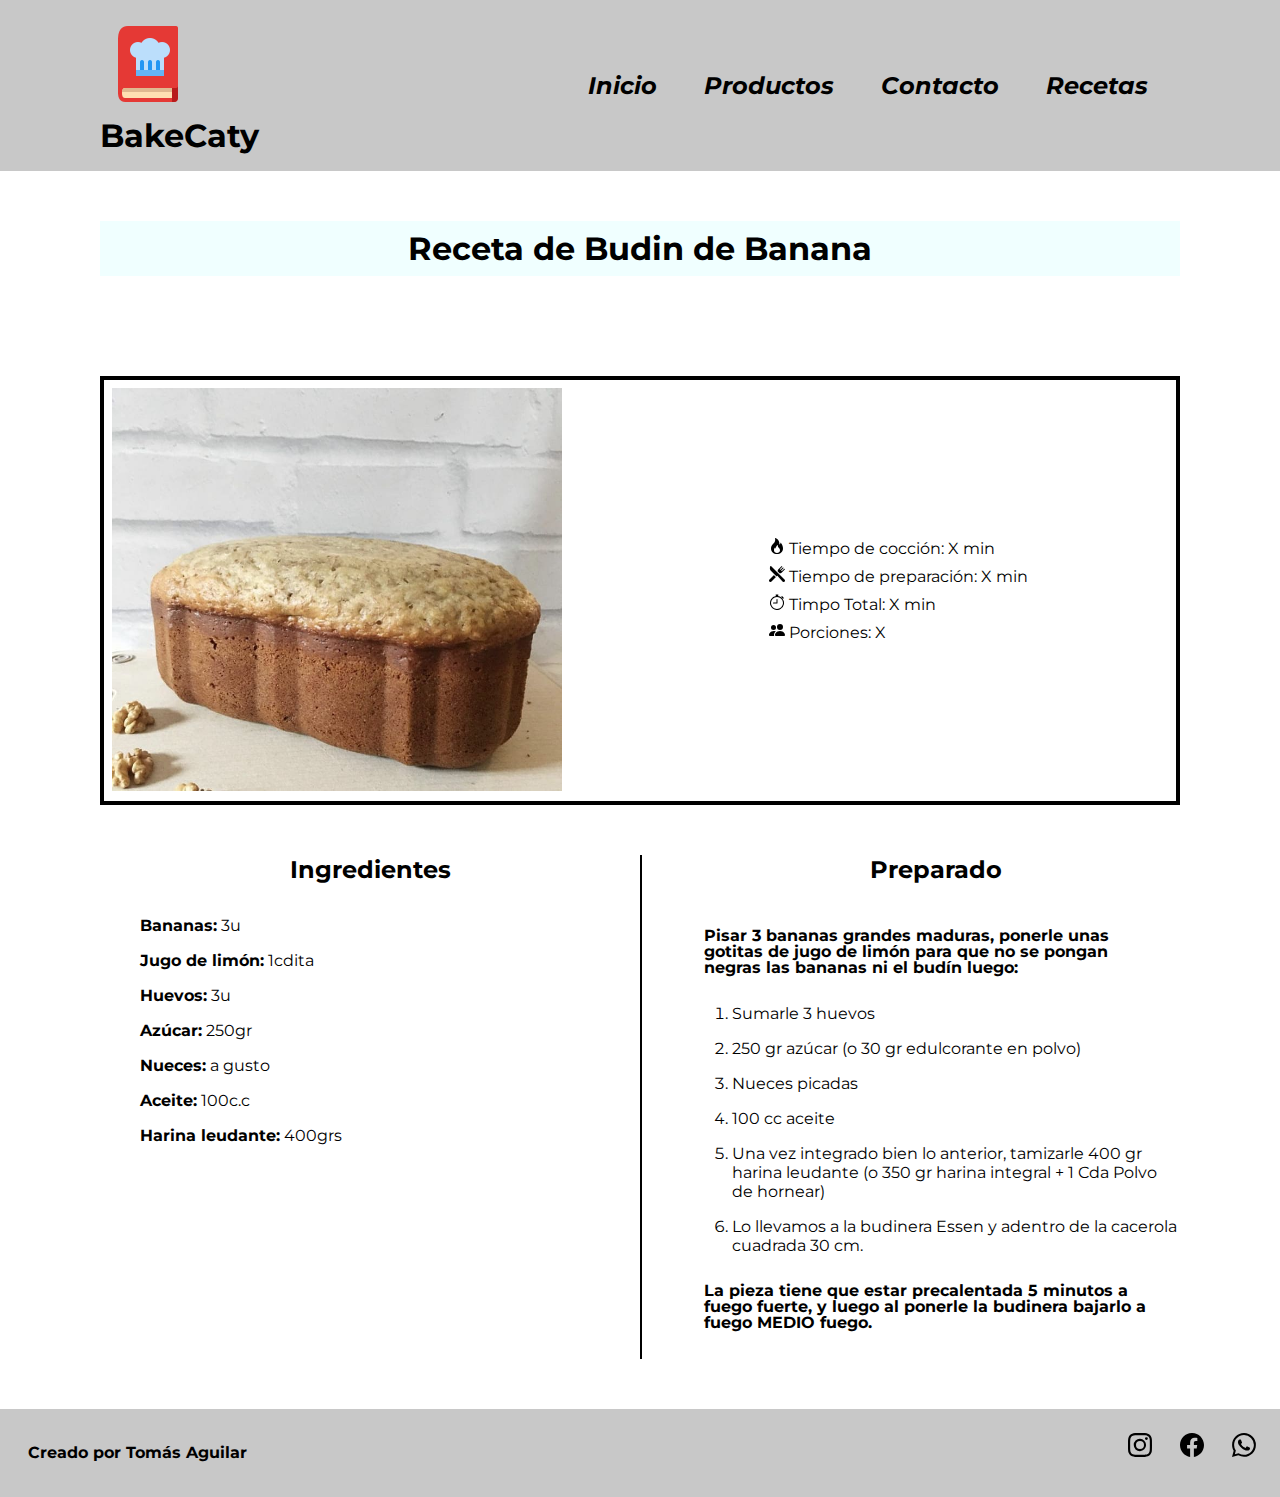
==== pages/recetas-1.html @ eed55cd2 "Proyecto Final" ====
<!DOCTYPE html>
<html lang="es">
<head>
    <meta charset="UTF-8">
    <meta http-equiv="X-UA-Compatible" content="IE=edge">
    <meta name="viewport" content="width=device-width, initial-scale=1.0">
    <meta name="description" content="Pagina de Panaderia y Pasteleria. Recetas Caseras. Comidas Faciles">
    <meta name="author" content="Tomás Aguilar">
    <meta name="copyright" content="BakeCaty">
    

    <title>Budin de Banana | BakeCaty</title>
    <link rel="stylesheet" href="../css/style.css">
    <link rel="icon" href="./img/favicon.ico" type="image/x-icon">
</head>
<body>
    <!-- Menu de arriba -->
    <header class="header">
        <div class="contenedor">
            <div class="logo">
            <a href="../index.html">
                <img src="[data-uri]" alt="logo">
                <h1>BakeCaty</h1>
            </a>            
            </div>
            <nav class="Menu">
                <ul class="listaMenu">

                    <li>
                        <a href="../index.html">
                            <svg xmlns="http://www.w3.org/2000/svg" width="16" height="16" fill="currentColor" class="bi bi-house" viewBox="0 0 16 16">
                            <path fill-rule="evenodd" d="M2 13.5V7h1v6.5a.5.5 0 0 0 .5.5h9a.5.5 0 0 0 .5-.5V7h1v6.5a1.5 1.5 0 0 1-1.5 1.5h-9A1.5 1.5 0 0 1 2 13.5zm11-11V6l-2-2V2.5a.5.5 0 0 1 .5-.5h1a.5.5 0 0 1 .5.5z"/>
                            <path fill-rule="evenodd" d="M7.293 1.5a1 1 0 0 1 1.414 0l6.647 6.646a.5.5 0 0 1-.708.708L8 2.207 1.354 8.854a.5.5 0 1 1-.708-.708L7.293 1.5z"/>
                            </svg>
                            <span>Inicio</span>
                        </a>
                    </li>

                    <li>
                        <a href="./productos.html">
                            <svg xmlns="http://www.w3.org/2000/svg" width="16" height="16" fill="currentColor" class="bi bi-basket3" viewBox="0 0 16 16">
                            <path d="M5.757 1.071a.5.5 0 0 1 .172.686L3.383 6h9.234L10.07 1.757a.5.5 0 1 1 .858-.514L13.783 6H15.5a.5.5 0 0 1 .5.5v1a.5.5 0 0 1-.5.5H.5a.5.5 0 0 1-.5-.5v-1A.5.5 0 0 1 .5 6h1.717L5.07 1.243a.5.5 0 0 1 .686-.172zM3.394 15l-1.48-6h-.97l1.525 6.426a.75.75 0 0 0 .729.574h9.606a.75.75 0 0 0 .73-.574L15.056 9h-.972l-1.479 6h-9.21z"/>
                            </svg>
                            <span>Productos</span>
                        </a>
                        <ul>
                            <li><a href="./productos.html">Cheesecake</a></li>
                            <li><a href="./productos.html#panes">Panes Integrales</a></li>
                            <li><a href="./productos.html#galleta">Galletitas Pepas</a></li>
                            
                        </ul>
                    </li>

                    <li>
                        <a href="./contacto.html">
                            <svg xmlns="http://www.w3.org/2000/svg" width="16" height="16" fill="currentColor" class="bi bi-phone" viewBox="0 0 16 16">
                            <path d="M11 1a1 1 0 0 1 1 1v12a1 1 0 0 1-1 1H5a1 1 0 0 1-1-1V2a1 1 0 0 1 1-1h6zM5 0a2 2 0 0 0-2 2v12a2 2 0 0 0 2 2h6a2 2 0 0 0 2-2V2a2 2 0 0 0-2-2H5z"/>
                            <path d="M8 14a1 1 0 1 0 0-2 1 1 0 0 0 0 2z"/></svg>
                            <span>Contacto</span>
                        </a>
                    </li>

                    <li>
                        <a href="./recetas-0.html">
                            <svg xmlns="http://www.w3.org/2000/svg" width="16" height="16" fill="currentColor" class="bi bi-journals" viewBox="0 0 16 16">
                            <path d="M5 0h8a2 2 0 0 1 2 2v10a2 2 0 0 1-2 2 2 2 0 0 1-2 2H3a2 2 0 0 1-2-2h1a1 1 0 0 0 1 1h8a1 1 0 0 0 1-1V4a1 1 0 0 0-1-1H3a1 1 0 0 0-1 1H1a2 2 0 0 1 2-2h8a2 2 0 0 1 2 2v9a1 1 0 0 0 1-1V2a1 1 0 0 0-1-1H5a1 1 0 0 0-1 1H3a2 2 0 0 1 2-2z"/>
                            <path d="M1 6v-.5a.5.5 0 0 1 1 0V6h.5a.5.5 0 0 1 0 1h-2a.5.5 0 0 1 0-1H1zm0 3v-.5a.5.5 0 0 1 1 0V9h.5a.5.5 0 0 1 0 1h-2a.5.5 0 0 1 0-1H1zm0 2.5v.5H.5a.5.5 0 0 0 0 1h2a.5.5 0 0 0 0-1H2v-.5a.5.5 0 0 0-1 0z"/>
                            </svg>
                            <span>Recetas</span>
                        </a>
                    </li>
                </ul>
            </nav>
        </div>
    </header>

    <!-- Receta de Budin de Banana -->

    <body>
        <div class="contenedor">
            <div class="titulo-recetas">
                <h1 class="titulo">Receta de Budin de Banana</h1>
            </div>
    
            <section class="cont-principal">
                <article class="imagen-recetas">
                    <img src="../img/budin_de_banana.jpg" alt="Budin de banana" width="350">
                </article>

                <article class="requisitos">
                    <ul>
                        <li>
                            <svg xmlns="http://www.w3.org/2000/svg" width="16" height="16" fill="currentColor" class="bi bi-fire" viewBox="0 0 16 16">
                            <path d="M8 16c3.314 0 6-2 6-5.5 0-1.5-.5-4-2.5-6 .25 1.5-1.25 2-1.25 2C11 4 9 .5 6 0c.357 2 .5 4-2 6-1.25 1-2 2.729-2 4.5C2 14 4.686 16 8 16Zm0-1c-1.657 0-3-1-3-2.75 0-.75.25-2 1.25-3C6.125 10 7 10.5 7 10.5c-.375-1.25.5-3.25 2-3.5-.179 1-.25 2 1 3 .625.5 1 1.364 1 2.25C11 14 9.657 15 8 15Z"/>
                            </svg>
                            Tiempo de cocción: X min
                        </li>
        
                        <li>
                            <img src="../img/restaurant.png" alt="" width="16">
                            </img>
                            Tiempo de preparación: X min
                        </li>
        
                        <li>
                            <svg xmlns="http://www.w3.org/2000/svg" width="16" height="16" fill="currentColor" class="bi bi-stopwatch" viewBox="0 0 16 16">
                                <path d="M8.5 5.6a.5.5 0 1 0-1 0v2.9h-3a.5.5 0 0 0 0 1H8a.5.5 0 0 0 .5-.5V5.6z"/>
                                <path d="M6.5 1A.5.5 0 0 1 7 .5h2a.5.5 0 0 1 0 1v.57c1.36.196 2.594.78 3.584 1.64a.715.715 0 0 1 .012-.013l.354-.354-.354-.353a.5.5 0 0 1 .707-.708l1.414 1.415a.5.5 0 1 1-.707.707l-.353-.354-.354.354a.512.512 0 0 1-.013.012A7 7 0 1 1 7 2.071V1.5a.5.5 0 0 1-.5-.5zM8 3a6 6 0 1 0 .001 12A6 6 0 0 0 8 3z"/>
                            </svg>
                            Timpo Total: X min
                        </li>
        
                        <li>
                            <svg xmlns="http://www.w3.org/2000/svg" width="16" height="16" fill="currentColor" class="bi bi-people-fill" viewBox="0 0 16 16">
                                <path d="M7 14s-1 0-1-1 1-4 5-4 5 3 5 4-1 1-1 1H7zm4-6a3 3 0 1 0 0-6 3 3 0 0 0 0 6z"/>
                                <path fill-rule="evenodd" d="M5.216 14A2.238 2.238 0 0 1 5 13c0-1.355.68-2.75 1.936-3.72A6.325 6.325 0 0 0 5 9c-4 0-5 3-5 4s1 1 1 1h4.216z"/>
                                <path d="M4.5 8a2.5 2.5 0 1 0 0-5 2.5 2.5 0 0 0 0 5z"/>
                            </svg>
                            Porciones: X
                        </li>
                    </ul>
                </article>
            </section>
    
            <!-- Ingredientes + Preparado -->
    
            <section class="procesos">
                <!-- Ingredientes -->
                <article class="ingredientes">
                    <h2 class="titulo-sec">Ingredientes</h2>
                    <ul>
                        <li> <strong>Bananas:</strong> 3u</li>
                        <li> <strong>Jugo de limón:</strong> 1cdita</li>
                        <li> <strong>Huevos:</strong> 3u</li>
                        <li><strong>Azúcar:</strong> 250gr</li>
                        <li><strong>Nueces:</strong> a gusto</li>
                        <li><strong>Aceite:</strong> 100c.c</li>
                        <li><strong>Harina leudante:</strong> 400grs</li>
                    </ul>
                </article>
    
                <!-- Preparado -->
                <article class="preparado">
                    <h2 class="titulo-sec">Preparado</h2>
                
                        <p>
                        Pisar 3 bananas grandes maduras, ponerle unas gotitas de jugo de limón para que no se pongan negras las bananas ni el budín luego: 
                        </p>
                    <ol>
                        <li>Sumarle 3 huevos</li>
                        <li>250 gr azúcar (o 30 gr edulcorante en polvo)</li>
                        <li>Nueces picadas</li>
                        <li>100 cc aceite</li>
                        <li>Una vez integrado bien lo anterior, tamizarle 400 gr harina leudante (o 350 gr harina integral + 1 Cda Polvo de hornear)</li>
                        <li>Lo llevamos a la budinera Essen y adentro de la cacerola cuadrada 30 cm.</li>
                    </ol>
                        <p> La pieza tiene que estar precalentada 5 minutos a fuego fuerte, y luego al ponerle la budinera bajarlo a fuego MEDIO fuego.</p>
    
                </article>
    
            </section>
        </div>

    </body>

    <!-- Footer -->

    <footer class="footer">
        <p>Creado por Tomás Aguilar</p>
            <div class="rss">

                    <!-- Instagram -->
                    <a href="https://www.instagram.com/tagui32/" target="_blank">
                        <svg xmlns="http://www.w3.org/2000/svg" width="16" height="16" fill="currentColor" class="bi bi-instagram" viewBox="0 0 16 16">
                            <path d="M8 0C5.829 0 5.556.01 4.703.048 3.85.088 3.269.222 2.76.42a3.917 3.917 0 0 0-1.417.923A3.927 3.927 0 0 0 .42 2.76C.222 3.268.087 3.85.048 4.7.01 5.555 0 5.827 0 8.001c0 2.172.01 2.444.048 3.297.04.852.174 1.433.372 1.942.205.526.478.972.923 1.417.444.445.89.719 1.416.923.51.198 1.09.333 1.942.372C5.555 15.99 5.827 16 8 16s2.444-.01 3.298-.048c.851-.04 1.434-.174 1.943-.372a3.916 3.916 0 0 0 1.416-.923c.445-.445.718-.891.923-1.417.197-.509.332-1.09.372-1.942C15.99 10.445 16 10.173 16 8s-.01-2.445-.048-3.299c-.04-.851-.175-1.433-.372-1.941a3.926 3.926 0 0 0-.923-1.417A3.911 3.911 0 0 0 13.24.42c-.51-.198-1.092-.333-1.943-.372C10.443.01 10.172 0 7.998 0h.003zm-.717 1.442h.718c2.136 0 2.389.007 3.232.046.78.035 1.204.166 1.486.275.373.145.64.319.92.599.28.28.453.546.598.92.11.281.24.705.275 1.485.039.843.047 1.096.047 3.231s-.008 2.389-.047 3.232c-.035.78-.166 1.203-.275 1.485a2.47 2.47 0 0 1-.599.919c-.28.28-.546.453-.92.598-.28.11-.704.24-1.485.276-.843.038-1.096.047-3.232.047s-2.39-.009-3.233-.047c-.78-.036-1.203-.166-1.485-.276a2.478 2.478 0 0 1-.92-.598 2.48 2.48 0 0 1-.6-.92c-.109-.281-.24-.705-.275-1.485-.038-.843-.046-1.096-.046-3.233 0-2.136.008-2.388.046-3.231.036-.78.166-1.204.276-1.486.145-.373.319-.64.599-.92.28-.28.546-.453.92-.598.282-.11.705-.24 1.485-.276.738-.034 1.024-.044 2.515-.045v.002zm4.988 1.328a.96.96 0 1 0 0 1.92.96.96 0 0 0 0-1.92zm-4.27 1.122a4.109 4.109 0 1 0 0 8.217 4.109 4.109 0 0 0 0-8.217zm0 1.441a2.667 2.667 0 1 1 0 5.334 2.667 2.667 0 0 1 0-5.334z"/>
                        </svg>
                    </a>
        
                    <!-- Facebook -->
                    <a href="https://www.facebook.com/soytomasaguilar/" target="_blank"> 
                        <svg xmlns="http://www.w3.org/2000/svg" width="16" height="16" fill="currentColor" class="bi bi-facebook" viewBox="0 0 16 16">
                            <path d="M16 8.049c0-4.446-3.582-8.05-8-8.05C3.58 0-.002 3.603-.002 8.05c0 4.017 2.926 7.347 6.75 7.951v-5.625h-2.03V8.05H6.75V6.275c0-2.017 1.195-3.131 3.022-3.131.876 0 1.791.157 1.791.157v1.98h-1.009c-.993 0-1.303.621-1.303 1.258v1.51h2.218l-.354 2.326H9.25V16c3.824-.604 6.75-3.934 6.75-7.951z"/>
                        </svg>
                    </a>
        
                    <!-- Whatsapp -->
                    <a href="https://wa.me/+5491162482927" target="_blank">
                        <svg xmlns="http://www.w3.org/2000/svg" width="16" height="16" fill="currentColor" class="bi bi-whatsapp" viewBox="0 0 16 16">
                            <path d="M13.601 2.326A7.854 7.854 0 0 0 7.994 0C3.627 0 .068 3.558.064 7.926c0 1.399.366 2.76 1.057 3.965L0 16l4.204-1.102a7.933 7.933 0 0 0 3.79.965h.004c4.368 0 7.926-3.558 7.93-7.93A7.898 7.898 0 0 0 13.6 2.326zM7.994 14.521a6.573 6.573 0 0 1-3.356-.92l-.24-.144-2.494.654.666-2.433-.156-.251a6.56 6.56 0 0 1-1.007-3.505c0-3.626 2.957-6.584 6.591-6.584a6.56 6.56 0 0 1 4.66 1.931 6.557 6.557 0 0 1 1.928 4.66c-.004 3.639-2.961 6.592-6.592 6.592zm3.615-4.934c-.197-.099-1.17-.578-1.353-.646-.182-.065-.315-.099-.445.099-.133.197-.513.646-.627.775-.114.133-.232.148-.43.05-.197-.1-.836-.308-1.592-.985-.59-.525-.985-1.175-1.103-1.372-.114-.198-.011-.304.088-.403.087-.088.197-.232.296-.346.1-.114.133-.198.198-.33.065-.134.034-.248-.015-.347-.05-.099-.445-1.076-.612-1.47-.16-.389-.323-.335-.445-.34-.114-.007-.247-.007-.38-.007a.729.729 0 0 0-.529.247c-.182.198-.691.677-.691 1.654 0 .977.71 1.916.81 2.049.098.133 1.394 2.132 3.383 2.992.47.205.84.326 1.129.418.475.152.904.129 1.246.08.38-.058 1.171-.48 1.338-.943.164-.464.164-.86.114-.943-.049-.084-.182-.133-.38-.232z"/>
                        </svg>
                    </a>
            </div>

    </footer>
</body>
</html>
---- css/style.css ----
@charset "UTF-8";
/* Global */
@import url("https://fonts.googleapis.com/css2?family=Montserrat:wght@100;400;700;900&display=swap");
@import url("https://fonts.googleapis.com/css2?family=Montserrat:wght@100;400;700;900&display=swap");
* {
  margin: 0%; }

a {
  text-decoration: none;
  color: black; }

/* Fonts Size */
/* Space (margin/padding) */
/* Long (width) */
/* Tall (height) */
/* Line (line-height/interlineado) */
/* Fonts */
* {
  font-family: 'Montserrat'; }

p {
  line-height: 16px;
  font-size: 16px; }

ul {
  margin: 0;
  list-style-type: none; }

img {
  width: 100%;
  height: auto; }

.contenedor {
  width: calc(100% - 32px);
  max-width: 1080px;
  margin: 0 auto;
  padding: 0 16px; }

.logo {
  width: 96px; }

@media only screen and (min-width: 320px) and (max-width: 767px) {
  .footer {
    background-color: #f4f4f4;
    padding: 16px 0 96px;
    text-align: center; }
    .footer .rss svg {
      width: 24px;
      height: 24px; }
    .footer .rss a:not(:last-child) {
      margin-right: 16px; }
    .footer p {
      margin-bottom: 8px; } }

@media only screen and (min-width: 768px) and (max-width: 1199px) {
  .footer {
    background-color: #f4f4f4;
    padding: 16px 0 96px;
    text-align: center; }
    .footer .rss svg {
      width: 24px;
      height: 24px; }
    .footer .rss a:not(:last-child) {
      margin-right: 8px; }
    .footer p {
      margin-bottom: 4px; } }

@media only screen and (min-width: 1200px) {
  .footer {
    background-color: #c8c8c8;
    padding: 24px 0 24px;
    display: flex;
    flex-direction: none;
    justify-content: space-between;
    align-items: none;
    width: 100%; }
    .footer p {
      margin-right: 8px;
      position: relative;
      font-size: 16px;
      font-weight: 700;
      font-style: normal;
      left: 16px; }
    .footer .rss svg {
      justify-content: space-between;
      margin-right: 24px;
      width: 24px;
      height: 24px; } }

@media only screen and (min-width: 320px) and (max-width: 767px) {
  .header {
    background-color: darkgray;
    margin-bottom: 16px; }
  .Menu {
    position: fixed;
    bottom: 0;
    background: #fff;
    z-index: 15000;
    border-top: 1px solid #e4e4e4;
    width: 100%;
    background-color: red;
    padding: 0.3125rem 0.625rem 0.625rem;
    margin-top: 8px;
    align-content: center;
    left: -8px; }
  /* Nesting class: "listaMenu" */
  .listaMenu {
    font-size: 16px;
    font-weight: bold;
    font-style: oblique;
    padding-left: 0;
    display: flex;
    flex-direction: none;
    justify-content: space-around;
    align-items: center;
    max-width: 400px;
    margin: 0 auto; }
    .listaMenu li {
      position: relative; }
      .listaMenu li a {
        padding: 4px;
        display: flex;
        flex-direction: column;
        justify-content: none;
        align-items: center; }
        .listaMenu li a svg {
          width: 24px;
          height: 24px;
          fill: white;
          margin-bottom: 4px; }
        .listaMenu li a span {
          font-size: 12px;
          color: white; }
      .listaMenu li ul {
        display: none; } }

@media only screen and (min-width: 768px) and (max-width: 1199px) {
  .header {
    background-color: darkgray;
    margin-bottom: 16px; }
  .Menu {
    position: fixed;
    bottom: 0;
    background: #fff;
    z-index: 15000;
    border-top: 1px solid #e4e4e4;
    width: 100%;
    background-color: red;
    padding: 0.3125rem 0.625rem 0.625rem;
    margin-top: 8px;
    align-content: center;
    left: -8px; }
  .listaMenu {
    font-size: 16px;
    font-weight: bold;
    font-style: oblique;
    padding-left: 0;
    display: flex;
    flex-direction: none;
    justify-content: space-around;
    align-items: center;
    max-width: 400px;
    margin: 0 auto; }
    .listaMenu li {
      position: relative; }
      .listaMenu li a {
        padding: 4px;
        display: flex;
        flex-direction: column;
        justify-content: none;
        align-items: center; }
        .listaMenu li a svg {
          width: 24px;
          height: 24px;
          fill: white;
          margin-bottom: 4px; }
        .listaMenu li a span {
          font-size: 16px;
          color: white; }
      .listaMenu li ul {
        display: none; } }

@media only screen and (min-width: 1200px) {
  header {
    background-color: #c8c8c8;
    margin-bottom: 16px;
    padding: 16px; }
    header .contenedor {
      display: flex;
      flex-direction: row;
      justify-content: space-between;
      align-items: none; }
  .Menu {
    text-align: inline;
    display: flex;
    flex-direction: none;
    justify-content: none;
    align-items: center; }
    .Menu .listaMenu {
      font-size: 24px;
      font-weight: bold;
      font-style: oblique;
      display: block; }
      .Menu .listaMenu li {
        display: inline-block;
        margin-right: 24px;
        position: relative; }
        .Menu .listaMenu li a {
          display: block;
          padding: 0 8px; }
          .Menu .listaMenu li a svg {
            display: none; }
          .Menu .listaMenu li a:hover {
            color: white; }
        .Menu .listaMenu li ul {
          display: none;
          position: absolute;
          left: 8px;
          z-index: 10;
          font-size: 16px;
          padding: 0%; }
          .Menu .listaMenu li ul li {
            margin-top: 8px; }
            .Menu .listaMenu li ul li a:hover {
              color: red; }
        .Menu .listaMenu li:hover ul {
          display: block; } }

/* Media Queries */
/* 320-767 */
@media only screen and (min-width: 320px) and (max-width: 767px) {
  /* Nesting class: "imagenes" */
  .imagenes img {
    border-radius: 16px; }
  .imagenes ul {
    display: flex;
    justify-content: space-between;
    margin: 16px 0 32px 0;
    padding-left: 0%; }
    .imagenes ul li {
      width: 30%; }
  .intro {
    margin-bottom: 32px; }
  /* H1 */
  .titulo {
    margin-bottom: 16px; }
  /* H2 */
  .titulo-sec {
    margin-bottom: 16px;
    color: #2196F3; }
  /* H3 */
  .preguntas {
    margin-bottom: 8px; }
  /* FAQ.html */
  .FAQ article {
    margin-bottom: 16px;
    padding-bottom: 16px;
    border-bottom: 1px solid grey; }
    .FAQ article:last-child {
      border: none; }
    .FAQ article ul {
      margin-top: 16px; }
      .FAQ article ul li {
        margin-bottom: 8px; }
  /* Contacto.html */
  .form {
    display: flex;
    flex-direction: column;
    align-items: center; }
    .form .form-sub input {
      width: 95%;
      padding: 8px;
      margin: 8px 0 16px; }
    .form textarea {
      width: 100%; }
    .form #boton {
      width: 64px;
      margin: 16px 0 32px;
      padding: 4px; }
  .mapa {
    margin: 8px 0 16px; }
  /* Productos.html */
  .img-producto h3 {
    text-align: center; }
  .info li {
    margin-bottom: 8px; }
  .info ul {
    padding: 0; }
    .info ul .li-principal ol {
      margin-bottom: 24px; }
      .info ul .li-principal ol strong {
        margin: 16px 0 8px;
        display: block; }
  /* Recetas-0.html */
  .grids img {
    width: 280px;
    height: 280px; }
  .grids article {
    margin: 16px auto 32px;
    justify-items: center; }
  .carta {
    transform-style: preserve-3d;
    transition: 2s;
    width: 280px;
    height: 280px; }
    .carta:hover {
      transform: rotateY(180deg); }
  .lado {
    width: 280px;
    height: 280px;
    backface-visibility: hidden; }
  .frente {
    max-width: 100%; }
  .atras {
    background: rgba(255, 255, 0, 0.295);
    transform: rotateY(180deg);
    text-align: center;
    position: absolute;
    top: 0; }
    .atras img {
      -webkit-transform: scaleX(-1);
      transform: scaleX(-1);
      opacity: .2;
      position: absolute;
      top: 0;
      left: 0; }
  h3, p {
    margin: 0;
    padding: 16px; }
  /* Recetas 1 a 9 */
  .cont-principal {
    display: flex;
    flex-direction: column;
    align-items: center; }
    .cont-principal .imagen-recetas {
      width: 85%;
      padding: 8px;
      border: 4px solid grey;
      margin-bottom: 16px; }
    .cont-principal .requisitos img {
      width: 16px; }
    .cont-principal .requisitos ul {
      padding-left: 0%; }
      .cont-principal .requisitos ul li {
        margin-bottom: 8px; }
  .procesos h2 {
    margin: 16px 0 16px; }
  .ingredientes {
    padding-bottom: 48px;
    border-bottom: 4px solid grey; }
    .ingredientes li {
      margin-bottom: 8px; }
  .preparado {
    margin: 48px 0 32px; }
    .preparado p {
      margin-bottom: 16px; }
    .preparado li {
      margin-bottom: 16px; } }

/* Tablet */
@media only screen and (min-width: 768px) and (max-width: 1199px) {
  /* Inicio */
  /*Carusel */
  .carrusel {
    display: flex;
    justify-content: center;
    margin-top: 100px; }
  .imagenes {
    width: 550px;
    position: relative;
    text-align: center;
    margin-right: 24px; }
    .imagenes img {
      border-radius: 30%; }
    .imagenes ul {
      display: flex;
      justify-content: space-between;
      margin: 8px 0 32px 0;
      padding-left: 0%; }
      .imagenes ul li {
        width: 30%; }
    .imagenes .titular {
      border-radius: 10%;
      margin-bottom: 24px; }
  /* Quienes Somos */
  .intro {
    background-color: aliceblue;
    padding: 8px;
    max-width: 50%; }
    .intro h2 {
      text-align: center;
      margin-bottom: 16px; }
    .intro p {
      line-height: 32px; }
  /* H1 */
  .titulo {
    margin-bottom: 16px; }
  /* H2 */
  .titulo-sec {
    margin-bottom: 16px;
    color: #2196F3; }
  /* H3 */
  .preguntas {
    margin-bottom: 8px; }
  /* FAQ.html */
  .FAQ article {
    margin-bottom: 16px;
    padding-bottom: 16px;
    border-bottom: 1px solid grey; }
    .FAQ article:last-child {
      border: none; }
    .FAQ article ul {
      margin-top: 16px; }
      .FAQ article ul li {
        margin-bottom: 8px; }
  /* Contacto.html */
  .form {
    display: flex;
    flex-direction: column;
    align-items: center; }
    .form textarea {
      width: 85%; }
    .form #boton {
      width: 80px;
      margin: 16px 0 32px;
      padding: 8px; }
    .form .form-sub input {
      width: 100%;
      padding: 8px;
      margin: 8px 0 16px; }
  .cont-contacto .mapa {
    margin: 8px 32px 32px 32px; }
  /* PRODUCTOS.html */
  .img-producto {
    max-width: 100%;
    text-align: center;
    margin-top: 40px; }
    .img-producto img {
      width: 400px;
      max-height: 400px; }
    .img-producto h3 {
      text-align: center; }
  .info {
    padding-bottom: 64px;
    border-bottom: 2px solid grey; }
    .info li {
      margin-bottom: 8px; }
    .info strong {
      margin: 16px 0 8px;
      display: block; }
  .last {
    border: none; }
  /* Recetas-0.html */
  .titulo-recetas #receta {
    margin-top: 32px;
    text-align: center;
    margin-bottom: -64px; }
  .grids {
    display: grid;
    grid-template-columns: 1fr 1fr;
    grid-row-gap: 100px;
    margin: 100px auto 100px;
    text-align: center;
    justify-items: center; }
    .grids article {
      margin: 16px auto;
      text-align: center; }
    .grids img {
      width: 300px;
      height: 250px;
      width: 90%;
      margin-bottom: 32px; }
  .carta {
    width: 300px;
    height: 250px;
    transform-style: preserve-3d;
    transition: 2s; }
    .carta:hover {
      transform: rotateY(180deg); }
  .lado {
    width: 100%;
    height: 100%;
    backface-visibility: hidden; }
  .frente {
    max-width: 100%; }
  .atras {
    background: rgba(255, 255, 0, 0.295);
    transform: rotateY(180deg);
    text-align: center;
    position: absolute;
    top: 0; }
    .atras img {
      -webkit-transform: scaleX(-1);
      transform: scaleX(-1);
      opacity: .2;
      position: absolute;
      top: 0;
      left: 0;
      width: 300px;
      height: 250px; }
  h3, p {
    margin: 0;
    padding: 16px; }
  /* Recetas 1 a 9 */
  .cont-principal {
    display: flex;
    flex-direction: column;
    align-items: center; }
    .cont-principal h1 {
      text-align: center;
      margin: 8px 0; }
    .cont-principal .imagen-recetas {
      max-width: 70%;
      max-height: 70%;
      padding: 8px;
      border: 2px solid grey;
      margin: 16px 0; }
    .cont-principal .requisitos img {
      width: 16px; }
    .cont-principal .requisitos ul {
      padding: 0%; }
      .cont-principal .requisitos ul li {
        font-size: 24px;
        margin: 16px 0 16px; }
  .procesos h2 {
    margin: 16px 0 16px; }
  .ingredientes {
    padding-bottom: 48px;
    border-bottom: 3px solid grey; }
    .ingredientes li {
      margin-bottom: 8px; }
  .preparado {
    margin: 48px 0 32px; }
    .preparado p {
      margin-bottom: 16px; }
    .preparado li {
      margin-bottom: 16px; } }

/* Dekstop */
@media only screen and (min-width: 1200px) {
  /* Inicio */
  /*Carusel*/
  .carrusel {
    display: flex;
    justify-content: center;
    margin: 100px 0 50px; }
  .imagenes {
    width: 550px;
    position: relative;
    text-align: center;
    margin-right: 24px; }
    .imagenes img {
      border-radius: 30%; }
    .imagenes ul {
      display: flex;
      justify-content: space-between;
      margin: 8px 0 32px 0;
      padding: 0px; }
      .imagenes ul li {
        width: 30%; }
    .imagenes .titular {
      border-radius: 10%;
      margin-bottom: 20px; }
  /* Quienes Somos */
  .intro {
    background-color: aliceblue;
    padding: 8px;
    max-width: 50%; }
    .intro h2 {
      text-align: center;
      margin-bottom: 16px; }
    .intro p {
      line-height: 48px; }
  /*FAQ*/
  .titulo-FAQ {
    font-weight: 700;
    padding-top: 50px;
    border-top: 4px solid black; }
    .titulo-FAQ h1 {
      text-align: center;
      margin-top: 100px;
      margin-bottom: 50px; }
  .FAQ {
    margin-bottom: 100px; }
    .FAQ p {
      margin-bottom: 16px; }
    .FAQ ul {
      margin-left: 64px;
      margin-top: 16px; }
    .FAQ li::before {
      padding: 8px;
      content: "►";
      display: inline-block;
      width: 16px;
      margin-left: -8px; }
    .FAQ article {
      margin-left: 8px; }
  .preguntas {
    font-size: 16px;
    margin-top: 16px;
    margin-bottom: 8px; }
  /* Productos.html */
  .titulo-productos {
    text-align: center;
    background-color: azure;
    padding: 8px;
    margin-top: 50px;
    margin-bottom: 100px; }
  .producto {
    display: flex;
    flex-direction: row;
    margin-bottom: 100px;
    border-bottom: 4px solid black; }
    .producto .img-producto {
      margin-right: 50px;
      max-width: 375px; }
    .producto img {
      border-radius: 10%;
      width: 100%; }
    .producto article h2 {
      text-align: center;
      margin: 8px; }
    .producto li ol li ul li::before {
      content: "►";
      padding: 8px;
      display: inline-block;
      width: 16px;
      margin-left: -8px; }
    .producto .li-principal {
      margin-bottom: 32px; }
    .producto .li-secundario {
      margin-top: 16px; }
    .producto .info {
      margin-bottom: 100px; }
      .producto .info ul {
        font-weight: 700;
        padding: normal; }
  #galleta {
    border-bottom: none; }
  /* Recetas.html */
  .titulo-recetas {
    text-align: center;
    background-color: azure;
    padding: 8px;
    margin-top: 50px;
    margin-bottom: 100px; }
  .grids {
    display: grid;
    grid-template-columns: 1fr 1fr 1fr;
    grid-row-gap: 100px;
    grid-column-gap: 50px;
    position: relative;
    max-width: 1000px;
    margin: 100px auto;
    justify-items: center; }
    .grids img {
      width: 250px;
      height: 250px; }
  .carta {
    width: 250px;
    height: 250px;
    transform-style: preserve-3d;
    transition: 2s; }
    .carta:hover {
      transform: rotateY(180deg); }
  .lado {
    width: 100%;
    height: 100%;
    backface-visibility: hidden; }
  .frente {
    max-width: 100%; }
  .atras {
    background: rgba(255, 255, 0, 0.295);
    transform: rotateY(180deg);
    text-align: center;
    position: absolute;
    top: 0; }
    .atras p {
      line-height: 24px; }
    .atras img {
      -webkit-transform: scaleX(-1);
      transform: scaleX(-1);
      opacity: .2;
      position: absolute;
      top: 0;
      left: 0; }
  h3, p {
    margin: 0;
    padding: 12px; }
  /* Contacto */
  .cont-contacto {
    text-align: center;
    margin-bottom: 50px; }
    .cont-contacto h2 {
      margin-top: 50px;
      margin-bottom: 24px;
      border-bottom: 4px solid #c8c8c8; }
  .form {
    display: flex;
    flex-direction: column;
    margin: 8px;
    width: 70%;
    align-items: center;
    border: 5px solid gray;
    padding-bottom: 50px;
    padding-top: 50px;
    margin-left: 150px; }
    .form textarea {
      width: 70%;
      justify-content: center;
      margin-bottom: 24px; }
    .form #boton {
      padding: 8px; }
    .form .form-sub {
      display: flex;
      justify-content: space-around;
      margin-bottom: 50px;
      gap: 100px; }
      .form .form-sub input {
        width: 300px;
        height: 30px; }
  /* Recetas 1 a 9 */
  .requisitos img {
    width: 16px; }
  .cont-principal {
    display: flex;
    max-width: 100%;
    border: 4px solid black;
    margin-bottom: 50px;
    align-items: center; }
    .cont-principal .imagen-recetas {
      max-width: 600px; }
      .cont-principal .imagen-recetas img {
        width: 75%;
        margin: 8px 8px 6px; }
    .cont-principal ul {
      max-width: 100%;
      margin-left: 1px;
      padding: 64px; }
      .cont-principal ul li {
        font-size: 16px;
        margin-bottom: 8px; }
        .cont-principal ul li:last-child {
          margin-bottom: 0; }
  .procesos {
    display: flex;
    margin-bottom: 50px;
    gap: 50px; }
  .ingredientes {
    min-width: 50%;
    border-right: 2px solid black; }
    .ingredientes ul li {
      margin-bottom: 16px; }
    .ingredientes h2 {
      text-align: center;
      margin-bottom: 32px; }
  .preparado h2 {
    text-align: center;
    margin-bottom: 32px; }
  .preparado p {
    margin-bottom: 16px;
    font-weight: 700; }
  .preparado ol li {
    margin-bottom: 16px; } }
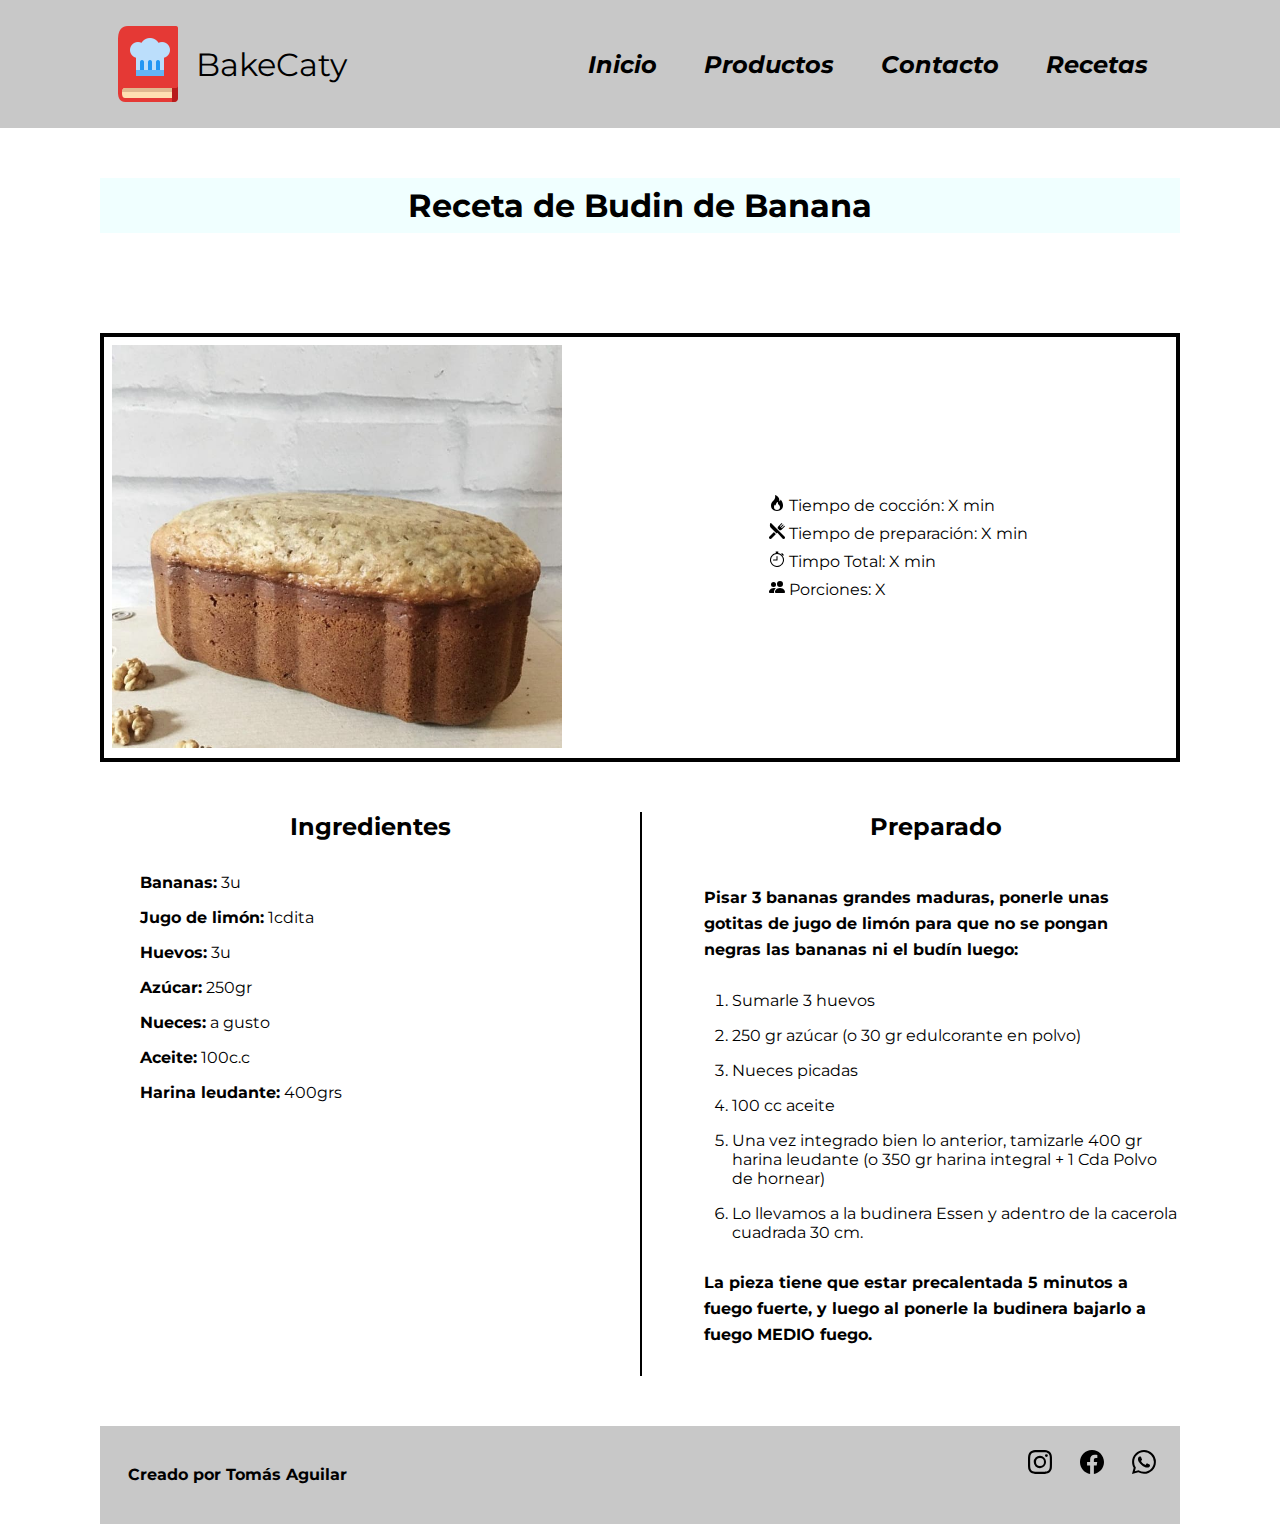
==== commit db5efbd2: "Error con marca de agua" ====
--- a/pages/recetas-1.html
+++ b/pages/recetas-1.html
@@ -77,7 +77,7 @@
     <!-- Receta de Budin de Banana -->
 
     <body>
-        <div class="contenedor">
+        <section class="contenedor">
             <div class="titulo-recetas">
                 <h1 class="titulo">Receta de Budin de Banana</h1>
             </div>
--- a/css/style.css
+++ b/css/style.css
@@ -18,8 +18,12 @@
 * {
   font-family: 'Montserrat'; }
 
+body > div {
+  z-index: -100px;
+  visibility: hidden; }
+
 p {
-  line-height: 16px;
+  line-height: 26px;
   font-size: 16px; }
 
 ul {
@@ -86,6 +90,12 @@
       margin-right: 24px;
       width: 24px;
       height: 24px; } }
+
+.logo a {
+  display: flex;
+  align-items: center; }
+  .logo a h1 {
+    font-weight: 400; }
 
 @media only screen and (min-width: 320px) and (max-width: 767px) {
   .header {
